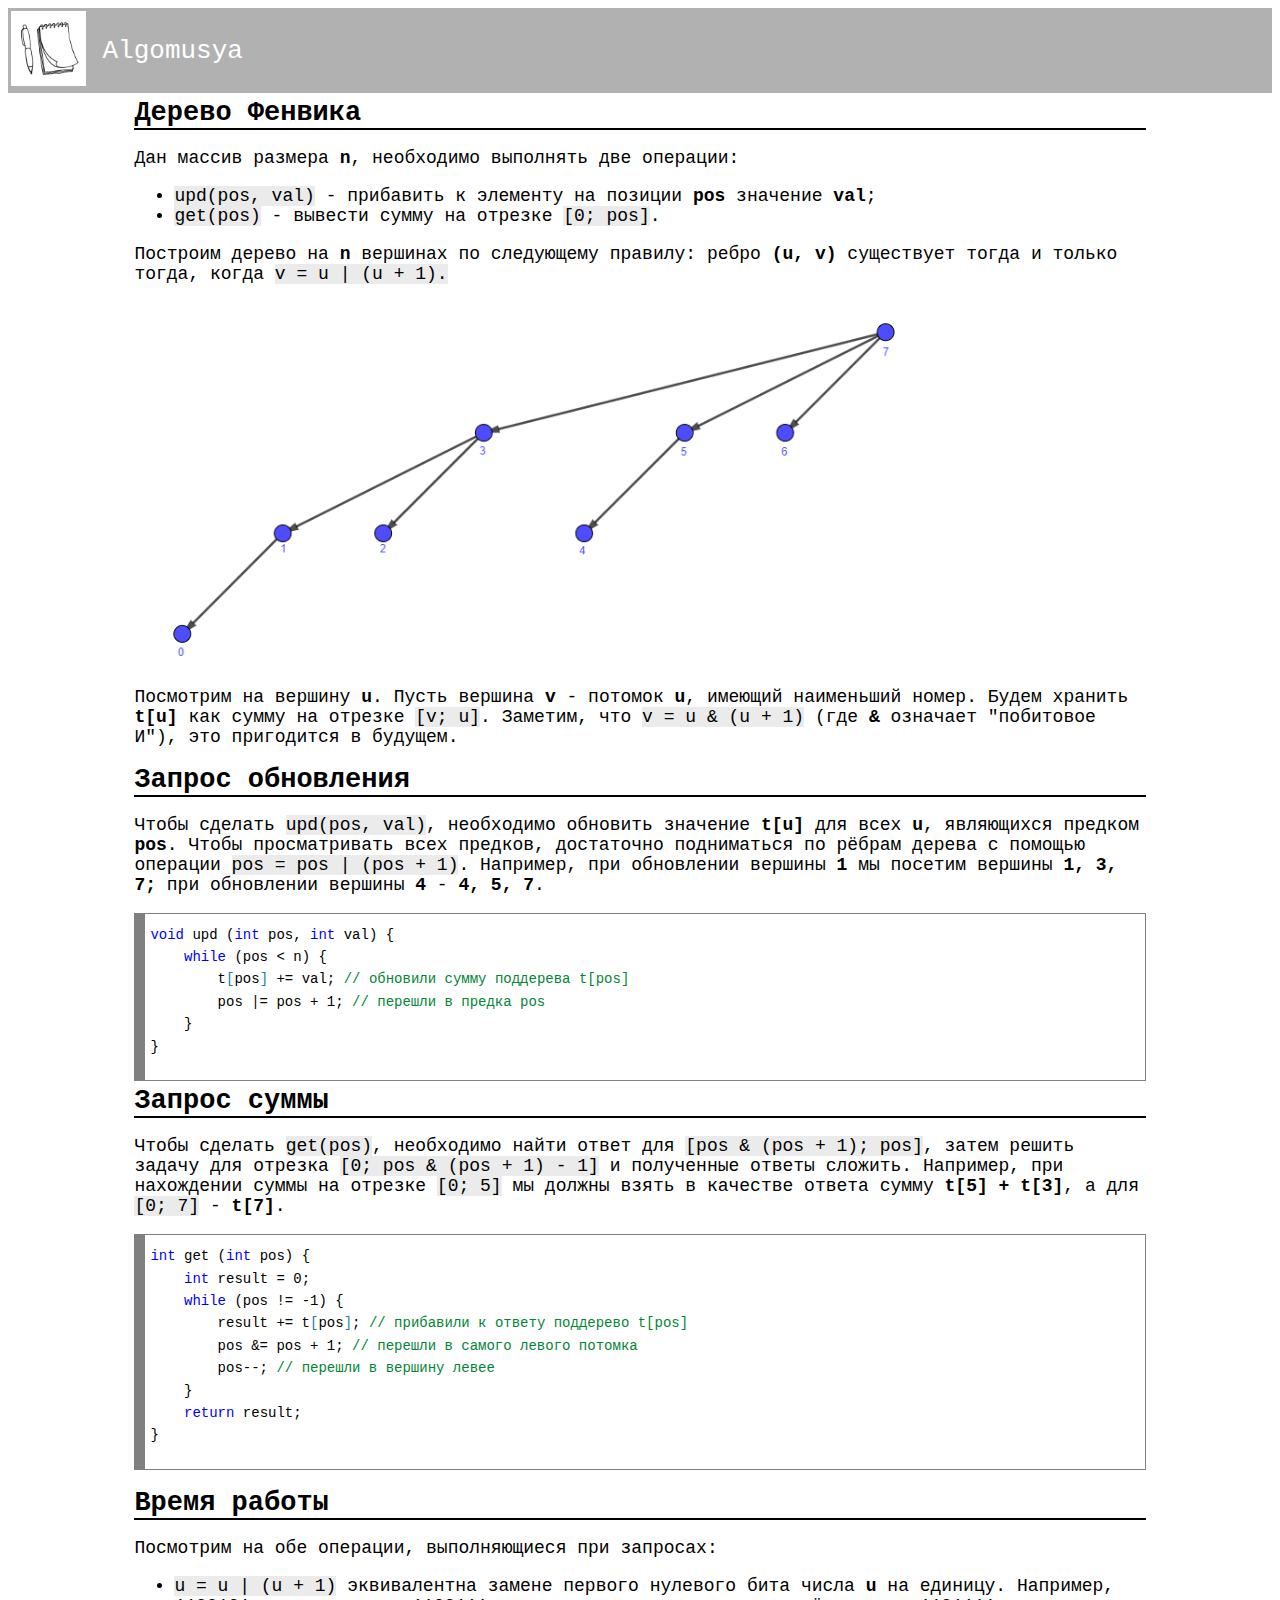
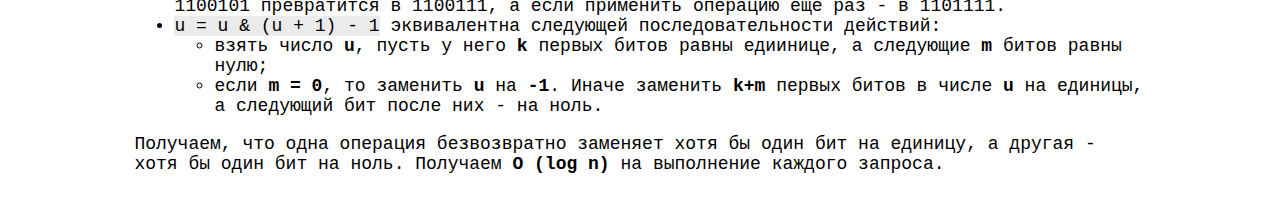
==== fenwick_tree.html @ 0b817ab7 "Update fenwick_tree.html" ====
<!DOCTYPE html>
<html lang="ru">
    <head>
        <meta charset="UTF-8">
        <meta http-equiv="content-type" content="text/html; charset=utf-8">
        <title>Document</title>
        <link rel="stylesheet" href="stylesheet/style.css">
    </head>
    <body>
        <header style="background-color: rgb(177, 177, 177);">
            <table><tr>
                <td><a href="index.html"><img src="img/notebook.jpg" width="75" style="align-items: right;"></a></td>
                <td><a href="index.html" style="text-decoration: none;"><h1 style="text-align: left; color:rgb(255, 255, 255); font-weight: 500; margin-left: 12.5px;">Algomusya</h1></td></a>
            </tr></table>
        </header>
        <main>
            <h2>Дерево Фенвика</h2>
            <p>
                Дан массив размера <b>n</b>, необходимо выполнять две операции:
                <ul>
                    <li><code>upd(pos, val)</code> - прибавить к элементу на позиции <b>pos</b> значение <b>val</b>;</li>
                    <li><code>get(pos)</code> - вывести сумму на отрезке <code>[0; pos]</code>.</li>
                </ul>
            </p>
            <p>
                Построим дерево на <b>n</b> вершинах по следующему правилу: ребро <b>(u, v)</b> существует тогда и только тогда,
                когда <code>v = u | (u + 1).</code><br>
                <a href="img/fenwick_tree.png"><img src="img/fenwick_tree.png" width="800"></a><br>
                Посмотрим на вершину <b>u</b>. Пусть вершина <b>v</b> - потомок <b>u</b>, имеющий наименьший номер. Будем хранить 
                <b>t[u]</b> как сумму на отрезке <code>[v; u]</code>. Заметим, что <code>v = u & (u + 1)</code> (где <b>&</b> означает "побитовое И"),
                это пригодится в будущем.
            </p>
            <h2>Запрос обновления</h2>
            <p>
                Чтобы сделать <code>upd(pos, val)</code>, необходимо обновить значение <b>t[u]</b> для всех <b>u</b>, являющихся
                предком <b>pos</b>. Чтобы просматривать всех предков, достаточно подниматься по рёбрам дерева с помощью операции
                <code>pos = pos | (pos + 1)</code>. Например, при обновлении вершины <b>1</b> мы посетим вершины <b>1, 3, 7;</b>
                при обновлении вершины <b>4</b> - <b>4, 5, 7</b>.
            </p>
                <div class="cpp"><pre>
<span style="color: #0000ff">void</span> upd (<span style="color: #0000ff">int</span> pos, <span style="color: #0000ff">int</span> val) {<br>
    <span style="color: #0000ff">while</span> (pos &lt; n) {<br>
        t<span style="color: #2080a0">[</span>pos<span style="color: #2080a0">]</span> += val; <span style="color: #028635">// обновили сумму поддерева t[pos]</span><br>
        pos |= pos + 1; <span style="color: #028635">// перешли в предка pos</span><br>
    }<br>
}               
                </pre></div>
            <h2>Запрос суммы</h2>
            <p>
                Чтобы сделать <code>get(pos)</code>, необходимо найти ответ для <code>[pos & (pos + 1); pos]</code>, затем решить задачу для 
                отрезка <code>[0; pos & (pos + 1) - 1]</code> и полученные ответы сложить. Например, при нахождении суммы на отрезке
                <code>[0; 5]</code> мы должны взять в качестве ответа сумму <b>t[5] + t[3]</b>, а для <code>[0; 7]</code> - <b>t[7]</b>.
                <div class="cpp"><pre>
<span style="color: #0000ff">int</span> get (<span style="color: #0000ff">int</span> pos) {<br>
    <span style="color: #0000ff">int</span> result = 0;<br>
    <span style="color: #0000ff">while</span> (pos != -1) {<br>
        result += t<span style="color: #2080a0">[</span>pos<span style="color: #2080a0">]</span>; <span style="color: #028635">// прибавили к ответу поддерево t[pos]</span><br>
        pos &= pos + 1; <span style="color: #028635">// перешли в самого левого потомка</span><br>
        pos--; <span style="color: #028635">// перешли в вершину левее</span><br>
    }<br>
    <span style="color: #0000ff">return</span> result;<br>
}                             
                </pre></div>
            </p>
            <h2>Время работы</h2>
            <p>
                Посмотрим на обе операции, выполняющиеся при запросах:
                <ul>
                    <li><code>u = u | (u + 1)</code> эквивалентна замене первого нулевого бита числа <b>u</b> на единицу. Например, 1100101
                    превратится в 1100111, а если применить операцию ещё раз - в 1101111. </li>
                    <li><code>u = u & (u + 1) - 1</code> эквивалентна следующей последовательности действий:
                    <ul style="margin-left: auto; margin-right: 0;">
                        <li>взять число <b>u</b>, пусть у него <b>k</b> первых битов равны едиинице, а следующие <b>m</b> битов равны нулю;
                        <li>если <b>m = 0</b>, то заменить <b>u</b> на <b>-1</b>. Иначе заменить <b>k+m</b> первых битов в числе <b>u</b> 
                            на единицы, а следующий бит после них
                            - на ноль.</li>
                    </ul style="margin-left: 20%"></li>
                </ul>
                Получаем, что одна операция безвозвратно заменяет хотя бы один бит на единицу, а другая - хотя бы один бит на ноль.
                Получаем <b>O (log n)</b> на выполнение каждого запроса.
            </p>
        </main>
    </body>
</html>
---- stylesheet/style.css ----
.cpp {
    font-size: 14px;
    line-height: 80%;
    font-family: monospace;
    background: #ffffff; 
    overflow:auto;
    width:auto;
    border:solid gray;
    border-width:.1em .1em .1em .8em;
    padding: 2px 5px;
}

body {
    font-family: monospace;
}

h2 {
    color: black;
    border-bottom: 2px solid black;
    font-weight: 550;
    margin-top: 5px;
    margin-bottom: 5px;
}

main {
    margin-left: 10%;
    margin-right: 10%;
    font-size: 18px;
}

code {
    white-space: nowrap;
    background-color: rgb(235, 235, 235);
}
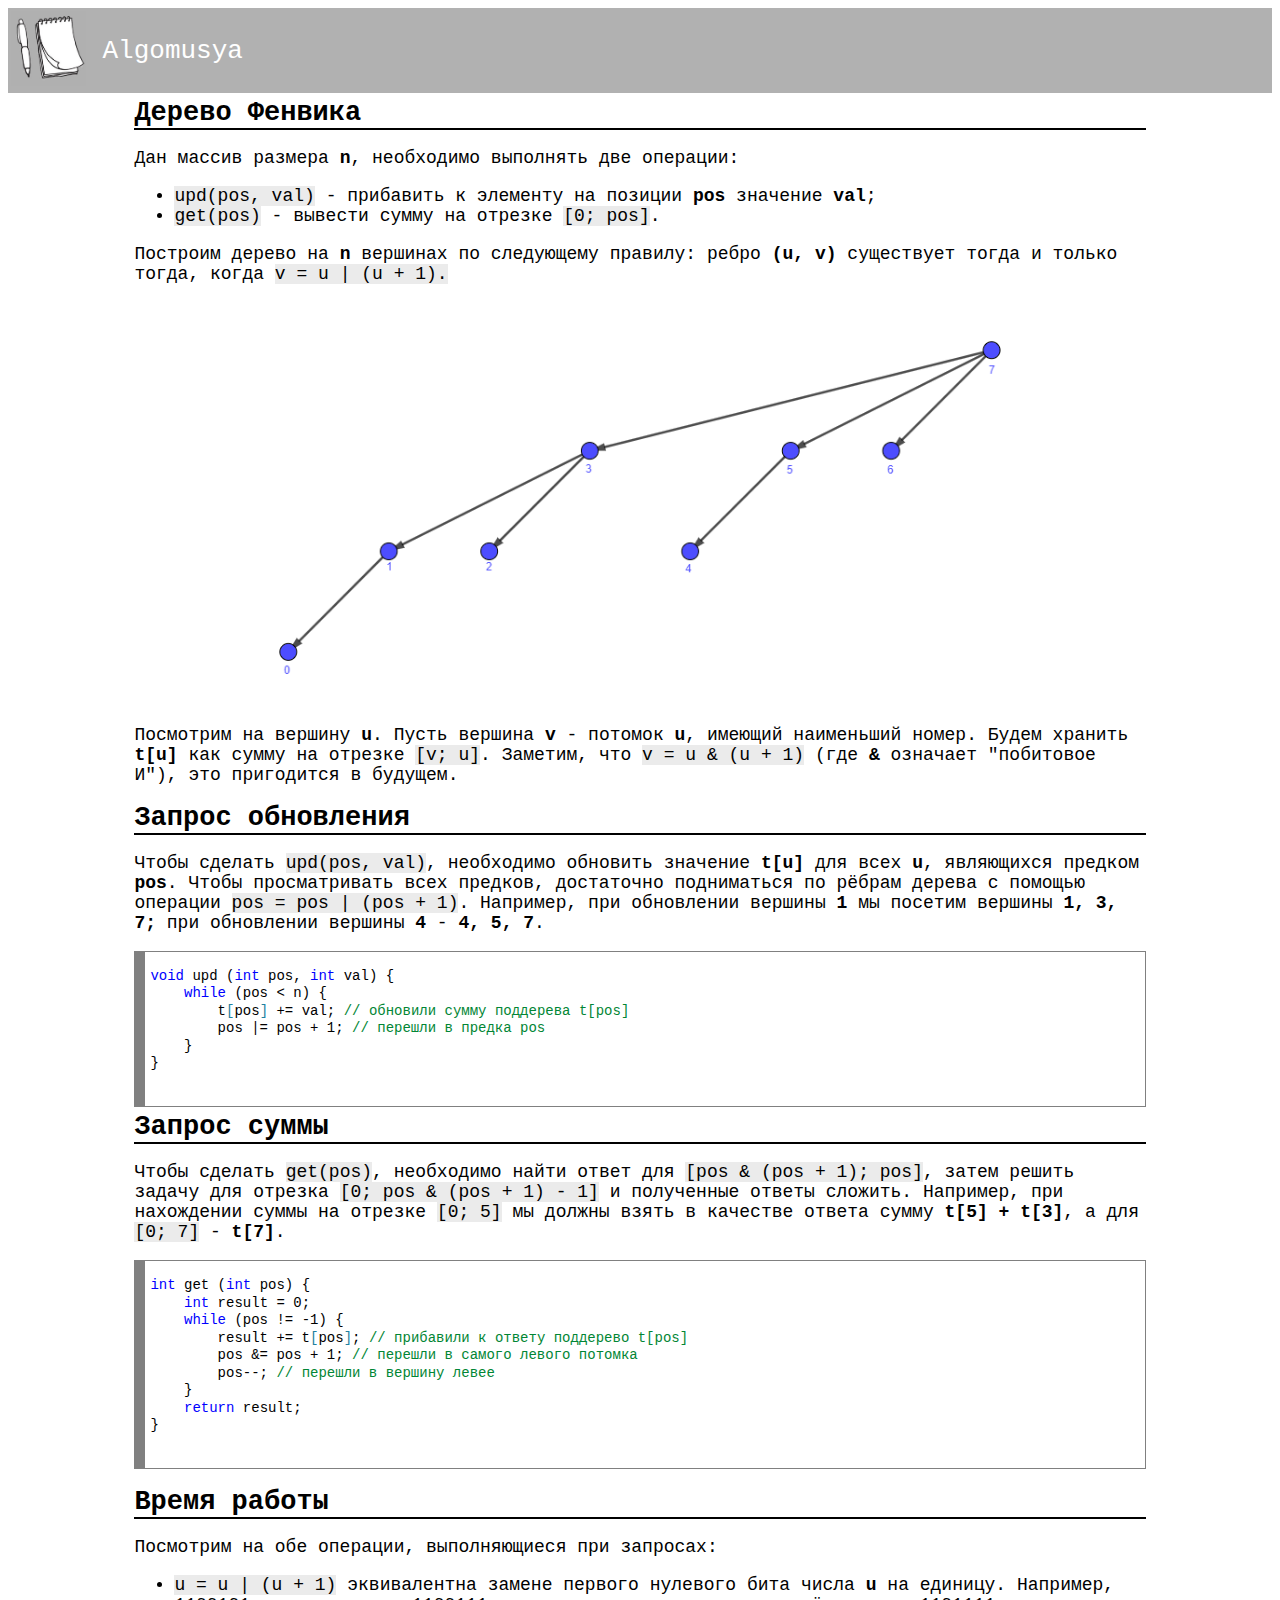
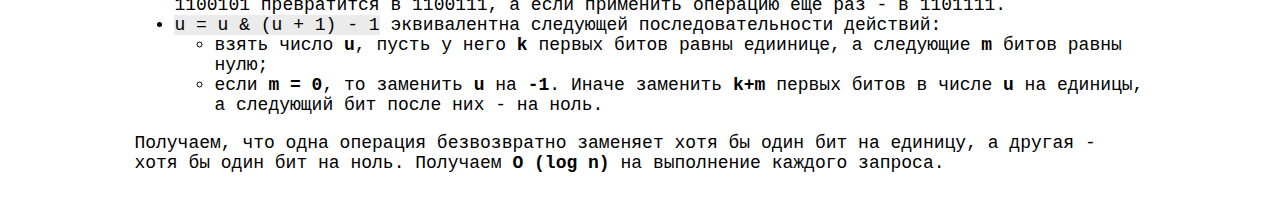
==== commit 623752b6: "Update fenwick_tree.html" ====
--- a/fenwick_tree.html
+++ b/fenwick_tree.html
@@ -3,7 +3,7 @@
     <head>
         <meta charset="UTF-8">
         <meta http-equiv="content-type" content="text/html; charset=utf-8">
-        <title>Document</title>
+        <title>Дерево Фенвика</title>
         <link rel="stylesheet" href="stylesheet/style.css">
     </head>
     <body>
@@ -25,7 +25,7 @@
             <p>
                 Построим дерево на <b>n</b> вершинах по следующему правилу: ребро <b>(u, v)</b> существует тогда и только тогда,
                 когда <code>v = u | (u + 1).</code><br>
-                <a href="img/fenwick_tree.png"><img src="img/fenwick_tree.png" width="800"></a><br>
+                <div style="text-align: center;"><a href="img/fenwick_tree.png"><img src="img/fenwick_tree.png" width="800"></a></div><br>
                 Посмотрим на вершину <b>u</b>. Пусть вершина <b>v</b> - потомок <b>u</b>, имеющий наименьший номер. Будем хранить 
                 <b>t[u]</b> как сумму на отрезке <code>[v; u]</code>. Заметим, что <code>v = u & (u + 1)</code> (где <b>&</b> означает "побитовое И"),
                 это пригодится в будущем.
@@ -38,11 +38,11 @@
                 при обновлении вершины <b>4</b> - <b>4, 5, 7</b>.
             </p>
                 <div class="cpp"><pre>
-<span style="color: #0000ff">void</span> upd (<span style="color: #0000ff">int</span> pos, <span style="color: #0000ff">int</span> val) {<br>
-    <span style="color: #0000ff">while</span> (pos &lt; n) {<br>
-        t<span style="color: #2080a0">[</span>pos<span style="color: #2080a0">]</span> += val; <span style="color: #028635">// обновили сумму поддерева t[pos]</span><br>
-        pos |= pos + 1; <span style="color: #028635">// перешли в предка pos</span><br>
-    }<br>
+<span style="color: #0000ff">void</span> upd (<span style="color: #0000ff">int</span> pos, <span style="color: #0000ff">int</span> val) {
+    <span style="color: #0000ff">while</span> (pos &lt; n) {
+        t<span style="color: #2080a0">[</span>pos<span style="color: #2080a0">]</span> += val; <span style="color: #028635">// обновили сумму поддерева t[pos]</span>
+        pos |= pos + 1; <span style="color: #028635">// перешли в предка pos</span>
+    }
 }               
                 </pre></div>
             <h2>Запрос суммы</h2>
@@ -51,14 +51,14 @@
                 отрезка <code>[0; pos & (pos + 1) - 1]</code> и полученные ответы сложить. Например, при нахождении суммы на отрезке
                 <code>[0; 5]</code> мы должны взять в качестве ответа сумму <b>t[5] + t[3]</b>, а для <code>[0; 7]</code> - <b>t[7]</b>.
                 <div class="cpp"><pre>
-<span style="color: #0000ff">int</span> get (<span style="color: #0000ff">int</span> pos) {<br>
-    <span style="color: #0000ff">int</span> result = 0;<br>
-    <span style="color: #0000ff">while</span> (pos != -1) {<br>
-        result += t<span style="color: #2080a0">[</span>pos<span style="color: #2080a0">]</span>; <span style="color: #028635">// прибавили к ответу поддерево t[pos]</span><br>
-        pos &= pos + 1; <span style="color: #028635">// перешли в самого левого потомка</span><br>
-        pos--; <span style="color: #028635">// перешли в вершину левее</span><br>
-    }<br>
-    <span style="color: #0000ff">return</span> result;<br>
+<span style="color: #0000ff">int</span> get (<span style="color: #0000ff">int</span> pos) {
+    <span style="color: #0000ff">int</span> result = 0;
+    <span style="color: #0000ff">while</span> (pos != -1) {
+        result += t<span style="color: #2080a0">[</span>pos<span style="color: #2080a0">]</span>; <span style="color: #028635">// прибавили к ответу поддерево t[pos]</span>
+        pos &= pos + 1; <span style="color: #028635">// перешли в самого левого потомка</span>
+        pos--; <span style="color: #028635">// перешли в вершину левее</span>
+    }
+    <span style="color: #0000ff">return</span> result;
 }                             
                 </pre></div>
             </p>
--- a/stylesheet/style.css
+++ b/stylesheet/style.css
@@ -1,6 +1,6 @@
 .cpp {
     font-size: 14px;
-    line-height: 80%;
+    line-height: 125%;
     font-family: monospace;
     background: #ffffff; 
     overflow:auto;
